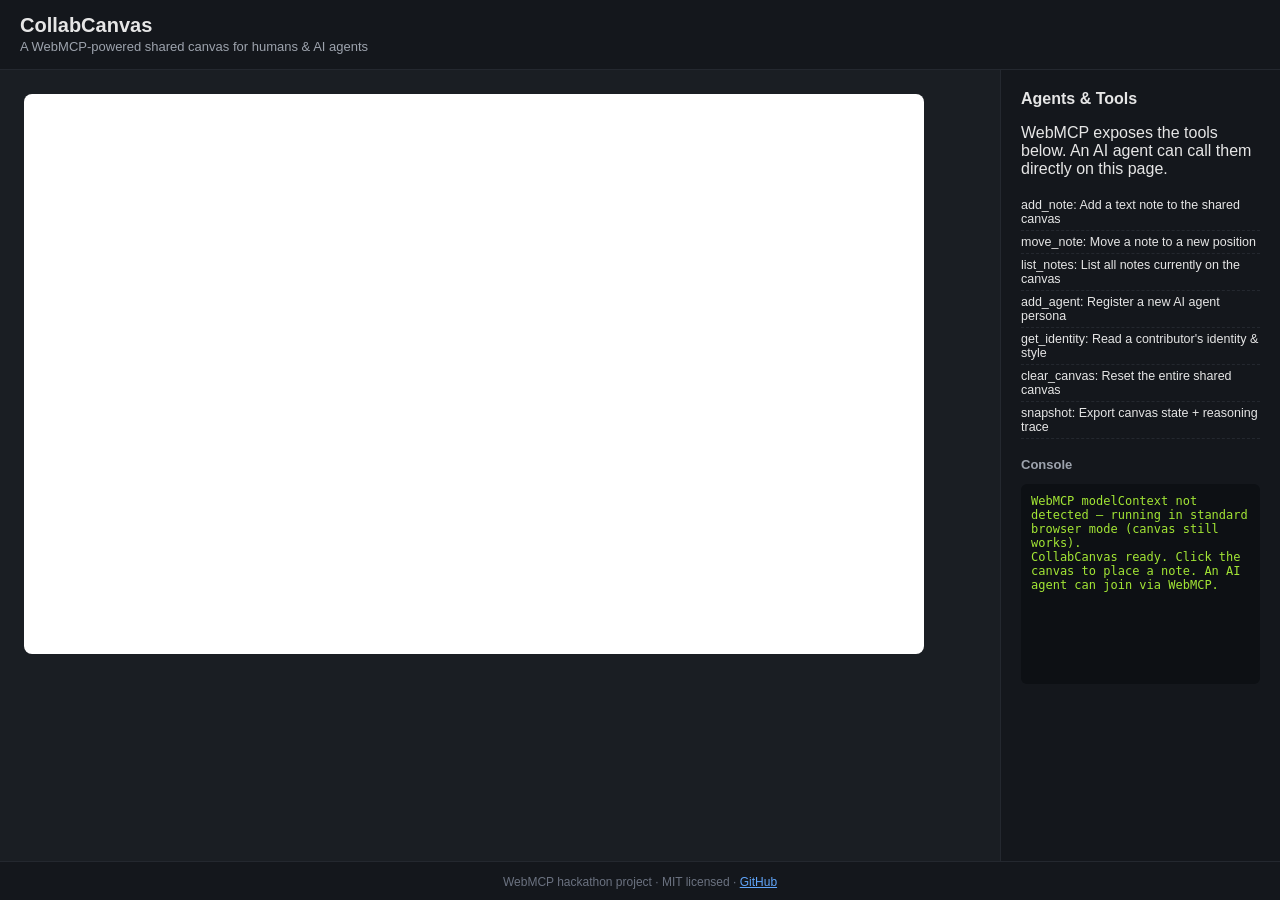
==== index.html @ d2a87f5b "Rebuild: flatten public/ to root, add identity graph, tool discovery, PWA" ====
<!DOCTYPE html>
<html lang="en">
<head>
  <meta charset="UTF-8" />
  <meta name="viewport" content="width=device-width, initial-scale=1.0" />
  <title>CollabCanvas — WebMCP Human + Agent Co-Creation</title>
  <meta name="description" content="A WebMCP-powered shared canvas where humans and AI agents co-create in real time." />
  <link rel="manifest" href="/manifest.json" />
  <link rel="stylesheet" href="style.css" />
</head>
<body>
  <header>
    <h1>CollabCanvas</h1>
    <span class="tagline">A WebMCP-powered shared canvas for humans &amp; AI agents</span>
  </header>

  <main>
    <section class="canvas-area">
      <svg id="canvas" width="900" height="560" xmlns="http://www.w3.org/2000/svg"></svg>
    </section>

    <aside class="sidebar">
      <h2>Agents &amp; Tools</h2>
      <p>WebMCP exposes the tools below. An AI agent can call them directly on this page.</p>
      <ul id="tool-list"></ul>

      <h3>Console</h3>
      <pre id="log"></pre>
    </aside>
  </main>

  <footer>
    <small>WebMCP hackathon project · MIT licensed · <a href="https://github.com/zawarudo-coder/webmcp-hackathon">GitHub</a></small>
  </footer>

  <script src="app.js"></script>
</body>
</html>
---- style.css ----
/* CollabCanvas — shared canvas for humans & AI agents */
html, body {
  margin: 0;
  font-family: -apple-system, BlinkMacSystemFont, "Segoe UI", Roboto, sans-serif;
  background: #0d0f12;
  color: #e6e6e6;
  height: 100vh;
  display: grid;
  grid-template-rows: auto 1fr auto;
}

header {
  padding: 14px 20px;
  background: #14171c;
  border-bottom: 1px solid #24282f;
}

header h1 { margin: 0; font-size: 20px; }
.tagline { color: #9da3ad; font-size: 13px; }

main {
  display: grid;
  grid-template-columns: 1fr 280px;
  gap: 1px;
  background: #1a1e23;
}

.canvas-area {
  padding: 24px;
}

#canvas {
  background: #fff;
  border-radius: 8px;
  cursor: crosshair;
  display: block;
}

.note-h { fill: #fff; stroke: #2563eb; stroke-width: 2; }
.note-a { fill: #f0fdfa; stroke: #0d9488; stroke-width: 2; }
.agent-card { fill: #0f172a; stroke: #fbbf24; stroke-width: 1; }

svg text { font-size: 12px; fill: #111; }

.sidebar {
  padding: 20px;
  background: #14171c;
  border-left: 1px solid #24282f;
  overflow-y: auto;
}

.sidebar h2 { font-size: 16px; margin: 0 0 8px; }
.sidebar h3 { font-size: 13px; margin: 18px 0 8px; color: #9da3ad; }

#tool-list { list-style: none; padding-left: 0; }
#tool-list li {
  font-size: 12.5px;
  padding: 4px 0;
  border-bottom: 1px dashed #24282f;
  word-break: break-word;
}

#log {
  font-family: "SF Mono", Menlo, Consolas, monospace;
  font-size: 12px;
  color: #a3e635;
  background: #0d1014;
  padding: 10px;
  border-radius: 6px;
  height: 180px;
  overflow-y: auto;
  white-space: pre-wrap;
}

footer {
  padding: 10px 20px;
  border-top: 1px solid #24282f;
  background: #14171c;
  text-align: center;
}

footer small { color: #6b7280; font-size: 12px; }
footer a { color: #60a5fa; }
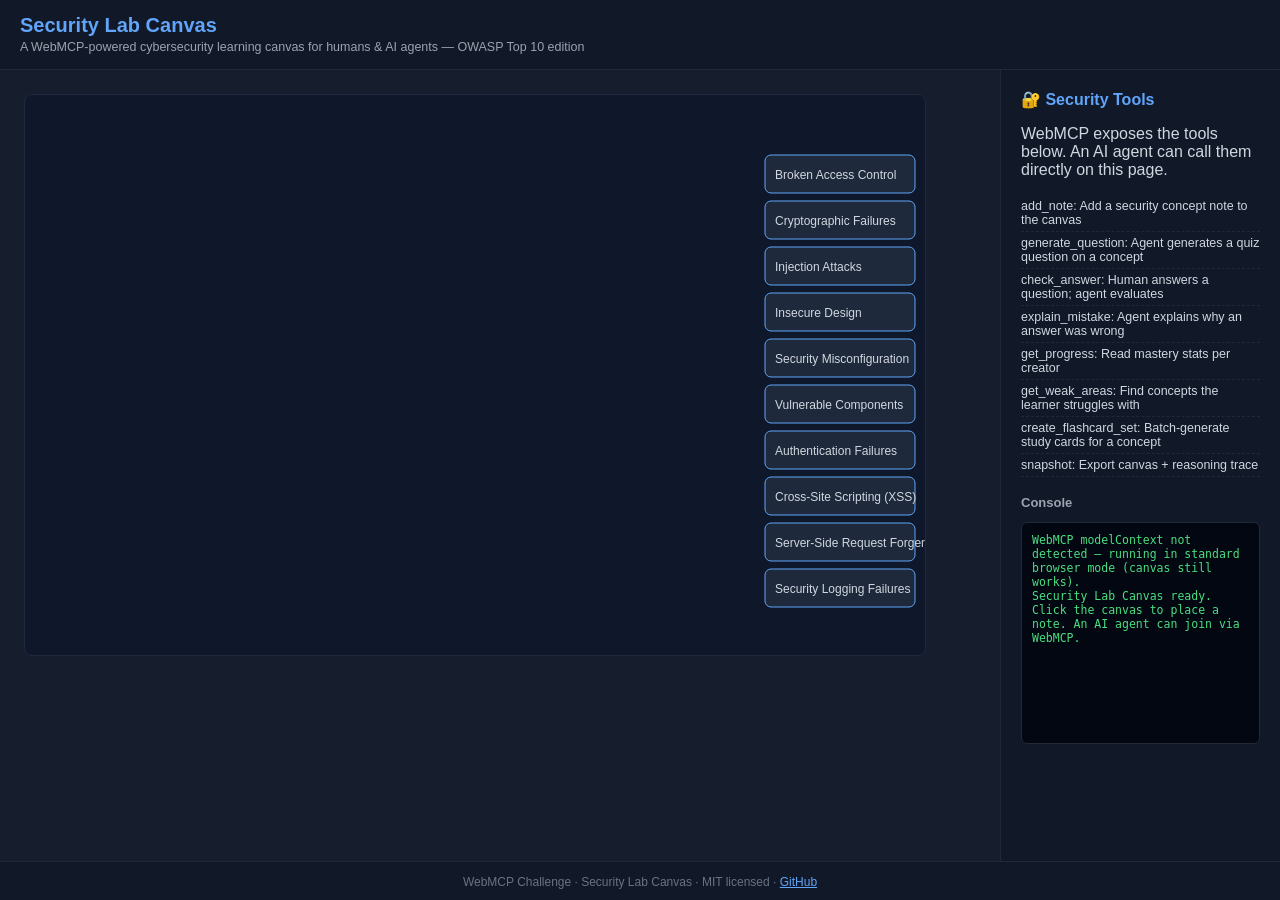
==== commit ef98d99c: "Repurpose to Security Lab Canvas — OWASP Top 10 + WebMCP learning tools" ====
--- a/index.html
+++ b/index.html
@@ -3,15 +3,15 @@
 <head>
   <meta charset="UTF-8" />
   <meta name="viewport" content="width=device-width, initial-scale=1.0" />
-  <title>CollabCanvas — WebMCP Human + Agent Co-Creation</title>
-  <meta name="description" content="A WebMCP-powered shared canvas where humans and AI agents co-create in real time." />
+  <title>Security Lab Canvas — WebMCP Cybersecurity Learning</title>
+  <meta name="description" content="A WebMCP-powered cybersecurity learning canvas where humans and AI agents co-learn OWASP Top 10 concepts." />
   <link rel="manifest" href="/manifest.json" />
   <link rel="stylesheet" href="style.css" />
 </head>
 <body>
   <header>
-    <h1>CollabCanvas</h1>
-    <span class="tagline">A WebMCP-powered shared canvas for humans &amp; AI agents</span>
+    <h1>Security Lab Canvas</h1>
+    <span class="tagline">A WebMCP-powered cybersecurity learning canvas for humans &amp; AI agents — OWASP Top 10 edition</span>
   </header>
 
   <main>
@@ -20,7 +20,7 @@
     </section>
 
     <aside class="sidebar">
-      <h2>Agents &amp; Tools</h2>
+      <h2>🔐 Security Tools</h2>
       <p>WebMCP exposes the tools below. An AI agent can call them directly on this page.</p>
       <ul id="tool-list"></ul>
 
@@ -30,7 +30,7 @@
   </main>
 
   <footer>
-    <small>WebMCP hackathon project · MIT licensed · <a href="https://github.com/zawarudo-coder/webmcp-hackathon">GitHub</a></small>
+    <small>WebMCP Challenge · Security Lab Canvas · MIT licensed · <a href="https://github.com/zawarudo-coder/webmcp-hackathon">GitHub</a></small>
   </footer>
 
   <script src="app.js"></script>
--- a/style.css
+++ b/style.css
@@ -1,9 +1,9 @@
-/* CollabCanvas — shared canvas for humans & AI agents */
+/* Security Lab Canvas — dark theme for cybersecurity learning */
 html, body {
   margin: 0;
   font-family: -apple-system, BlinkMacSystemFont, "Segoe UI", Roboto, sans-serif;
-  background: #0d0f12;
-  color: #e6e6e6;
+  background: #0a0f1a;
+  color: #d0d7e0;
   height: 100vh;
   display: grid;
   grid-template-rows: auto 1fr auto;
@@ -11,18 +11,18 @@
 
 header {
   padding: 14px 20px;
-  background: #14171c;
-  border-bottom: 1px solid #24282f;
+  background: #111827;
+  border-bottom: 1px solid #1f2937;
 }
 
-header h1 { margin: 0; font-size: 20px; }
-.tagline { color: #9da3ad; font-size: 13px; }
+header h1 { margin: 0; font-size: 20px; color: #60a5fa; }
+.tagline { color: #9ca3af; font-size: 12.5px; }
 
 main {
   display: grid;
   grid-template-columns: 1fr 280px;
   gap: 1px;
-  background: #1a1e23;
+  background: #161e2e;
 }
 
 .canvas-area {
@@ -30,52 +30,55 @@
 }
 
 #canvas {
-  background: #fff;
+  background: #0f172a;
   border-radius: 8px;
   cursor: crosshair;
   display: block;
+  border: 1px solid #1e293b;
 }
 
-.note-h { fill: #fff; stroke: #2563eb; stroke-width: 2; }
-.note-a { fill: #f0fdfa; stroke: #0d9488; stroke-width: 2; }
-.agent-card { fill: #0f172a; stroke: #fbbf24; stroke-width: 1; }
+.note-h { fill: #1e293b; stroke: #3b82f6; stroke-width: 2; }
+.note-a { fill: #0f2f2f; stroke: #10b981; stroke-width: 2; }
+.concept-card { fill: #1e293b; stroke: #60a5fa; stroke-width: 1; }
 
-svg text { font-size: 12px; fill: #111; }
+svg text { font-size: 12px; fill: #d0d7e0; }
 
 .sidebar {
   padding: 20px;
-  background: #14171c;
-  border-left: 1px solid #24282f;
+  background: #111827;
+  border-left: 1px solid #1f2937;
   overflow-y: auto;
 }
 
-.sidebar h2 { font-size: 16px; margin: 0 0 8px; }
-.sidebar h3 { font-size: 13px; margin: 18px 0 8px; color: #9da3ad; }
+.sidebar h2 { font-size: 16px; margin: 0 0 8px; color: #60a5fa; }
+.sidebar h3 { font-size: 13px; margin: 18px 0 8px; color: #9ca3af; }
 
 #tool-list { list-style: none; padding-left: 0; }
 #tool-list li {
   font-size: 12.5px;
   padding: 4px 0;
-  border-bottom: 1px dashed #24282f;
+  border-bottom: 1px dashed #1f2937;
   word-break: break-word;
+  color: #d0d7e0;
 }
 
 #log {
   font-family: "SF Mono", Menlo, Consolas, monospace;
-  font-size: 12px;
-  color: #a3e635;
-  background: #0d1014;
+  font-size: 11.5px;
+  color: #4ade80;
+  background: #030712;
   padding: 10px;
   border-radius: 6px;
-  height: 180px;
+  height: 200px;
   overflow-y: auto;
   white-space: pre-wrap;
+  border: 1px solid #1f2937;
 }
 
 footer {
   padding: 10px 20px;
-  border-top: 1px solid #24282f;
-  background: #14171c;
+  border-top: 1px solid #1f2937;
+  background: #111827;
   text-align: center;
 }
 
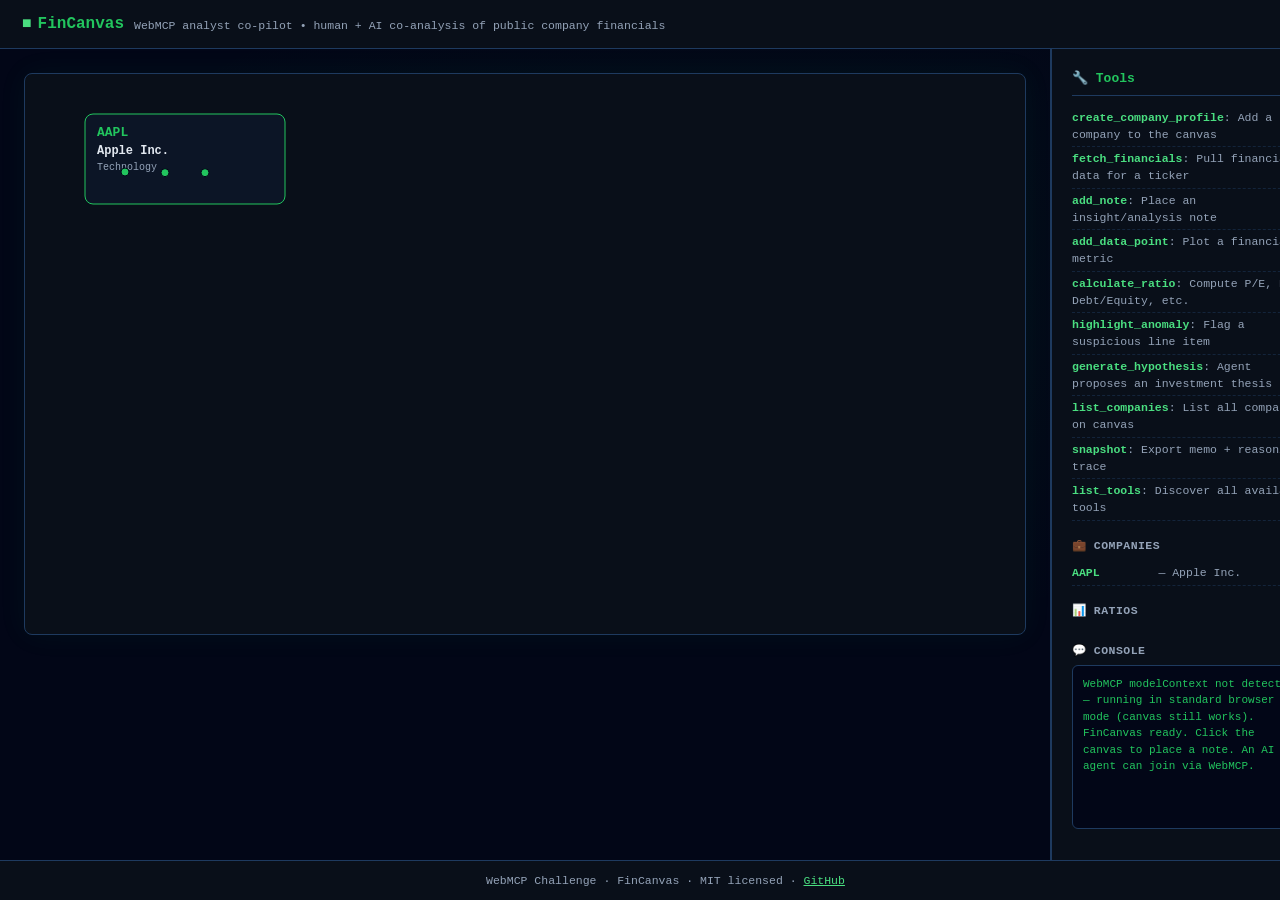
==== commit 78657bb4: "FinCanvas: rebrand to financial analyst co-pilot, 10 WebMCP tools + 3 resources + identity graph + P" ====
--- a/index.html
+++ b/index.html
@@ -3,34 +3,41 @@
 <head>
   <meta charset="UTF-8" />
   <meta name="viewport" content="width=device-width, initial-scale=1.0" />
-  <title>Security Lab Canvas — WebMCP Cybersecurity Learning</title>
-  <meta name="description" content="A WebMCP-powered cybersecurity learning canvas where humans and AI agents co-learn OWASP Top 10 concepts." />
+  <title>FinCanvas — WebMCP Analyst Co-Pilot</title>
+  <meta name="description" content="Collaborative canvas for humans + AI agents to analyze company financials. WebMCP powered." />
   <link rel="manifest" href="/manifest.json" />
   <link rel="stylesheet" href="style.css" />
 </head>
 <body>
   <header>
-    <h1>Security Lab Canvas</h1>
-    <span class="tagline">A WebMCP-powered cybersecurity learning canvas for humans &amp; AI agents — OWASP Top 10 edition</span>
+    <div class="logo">
+      <span class="cube">■</span> FinCanvas
+    </div>
+    <span class="tagline">WebMCP analyst co-pilot • human + AI co-analysis of public company financials</span>
   </header>
 
   <main>
     <section class="canvas-area">
-      <svg id="canvas" width="900" height="560" xmlns="http://www.w3.org/2000/svg"></svg>
+      <svg id="canvas" width="1000" height="560" xmlns="http://www.w3.org/2000/svg"></svg>
     </section>
 
     <aside class="sidebar">
-      <h2>🔐 Security Tools</h2>
-      <p>WebMCP exposes the tools below. An AI agent can call them directly on this page.</p>
+      <h2>🔧 Tools</h2>
       <ul id="tool-list"></ul>
 
-      <h3>Console</h3>
+      <h3>💼 Companies</h3>
+      <ul id="company-list" class="company-list"></ul>
+
+      <h3>📊 Ratios</h3>
+      <ul id="ratio-list" class="ratio-list"></ul>
+
+      <h3>💬 Console</h3>
       <pre id="log"></pre>
     </aside>
   </main>
 
   <footer>
-    <small>WebMCP Challenge · Security Lab Canvas · MIT licensed · <a href="https://github.com/zawarudo-coder/webmcp-hackathon">GitHub</a></small>
+    <small>WebMCP Challenge · FinCanvas · MIT licensed · <a href="https://github.com/zawarudo-coder/webmcp-hackathon">GitHub</a></small>
   </footer>
 
   <script src="app.js"></script>
--- a/style.css
+++ b/style.css
@@ -1,86 +1,148 @@
-/* Security Lab Canvas — dark theme for cybersecurity learning */
+/* FinCanvas — cyber-terminal dark theme */
+:root {
+  --bg: #020617;
+  --panel: #090f19;
+  --panel2: #0d1729;
+  --accent: #22c55e;
+  --accent-dim: #4ade80;
+  --text: #e2e8f0;
+  --muted: #94a3b8;
+  --border: #1e3a5f;
+  --note-h: #0f4c3b;
+  --note-h-stroke: #34d399;
+  --note-a: #0c182e;
+  --note-a-stroke: #3b82f6;
+}
+
 html, body {
   margin: 0;
-  font-family: -apple-system, BlinkMacSystemFont, "Segoe UI", Roboto, sans-serif;
-  background: #0a0f1a;
-  color: #d0d7e0;
+  font-family: "JetBrains Mono", "SF Mono", "Fira Code", Consolas, monospace;
+  background: var(--bg);
+  color: var(--text);
   height: 100vh;
   display: grid;
   grid-template-rows: auto 1fr auto;
+  font-size: 13px;
+  line-height: 1.5;
 }
 
+* { user-select: text; }
+
 header {
-  padding: 14px 20px;
-  background: #111827;
-  border-bottom: 1px solid #1f2937;
+  padding: 12px 22px;
+  background: var(--panel);
+  border-bottom: 1px solid var(--border);
+  display: flex;
+  align-items: flex-end;
+  gap: 10px;
 }
 
-header h1 { margin: 0; font-size: 20px; color: #60a5fa; }
-.tagline { color: #9ca3af; font-size: 12.5px; }
+.logo {
+  font-size: 16px;
+  font-weight: 700;
+  color: var(--accent);
+  display: flex;
+  align-items: center;
+  gap: 6px;
+}
+
+.logo .cube { color: var(--accent-dim); }
+
+.tagline {
+  color: var(--muted);
+  font-size: 11.5px;
+  margin-bottom: 2px;
+}
 
 main {
   display: grid;
   grid-template-columns: 1fr 280px;
   gap: 1px;
-  background: #161e2e;
+  background: var(--border);
 }
 
 .canvas-area {
   padding: 24px;
+  background: radial-gradient(1200px 600px at 70% 30%, rgba(34,197,94,.04) 0%, transparent 60%), var(--bg);
 }
 
 #canvas {
-  background: #0f172a;
+  background: var(--panel);
   border-radius: 8px;
   cursor: crosshair;
   display: block;
-  border: 1px solid #1e293b;
+  border: 1px solid var(--border);
+  box-shadow: 0 0 30px rgba(34,197,94,.06);
 }
 
-.note-h { fill: #1e293b; stroke: #3b82f6; stroke-width: 2; }
-.note-a { fill: #0f2f2f; stroke: #10b981; stroke-width: 2; }
-.concept-card { fill: #1e293b; stroke: #60a5fa; stroke-width: 1; }
+/* Notes */
+.note-h { fill: var(--note-h); stroke: var(--note-h-stroke); stroke-width: 1.5; }
+.note-a { fill: var(--note-a); stroke: var(--note-a-stroke); stroke-width: 1.5; }
+.company-card { fill: var(--panel2); stroke: var(--accent); stroke-width: 1; fill-opacity: .9; }
+.chart-point { fill: var(--accent); stroke: var(--bg); stroke-width: 1; }
+.anomaly-flag { fill: #7c2d12; stroke: #f59e0b; stroke-width: 1; }
+.agent-path { fill: none; stroke: var(--accent-dim); stroke-width: 1.5; stroke-dasharray: 4 2; }
 
-svg text { font-size: 12px; fill: #d0d7e0; }
+svg text { font-family: "JetBrains Mono", "SF Mono", monospace; font-size: 11px; fill: var(--text); }
+.note-label { font-size: 10px; fill: var(--muted); }
+.company-label { font-weight: 600; font-size: 12px; fill: var(--text); }
+.ticker { font-weight: 700; font-size: 13px; fill: var(--accent); }
+.ratio-tag { font-size: 10px; fill: var(--accent-dim); }
 
 .sidebar {
   padding: 20px;
-  background: #111827;
-  border-left: 1px solid #1f2937;
+  background: var(--panel);
+  border-left: 1px solid var(--border);
   overflow-y: auto;
+  display: flex;
+  flex-direction: column;
+  font-size: 12.5px;
 }
 
-.sidebar h2 { font-size: 16px; margin: 0 0 8px; color: #60a5fa; }
-.sidebar h3 { font-size: 13px; margin: 18px 0 8px; color: #9ca3af; }
+.sidebar h2 { font-size: 13px; margin: 0 0 10px; color: var(--accent); border-bottom: 1px solid var(--border); padding-bottom: 6px; }
+.sidebar h3 { font-size: 11.5px; margin: 16px 0 6px; color: var(--muted); text-transform: uppercase; letter-spacing: .04em; }
 
-#tool-list { list-style: none; padding-left: 0; }
-#tool-list li {
-  font-size: 12.5px;
-  padding: 4px 0;
-  border-bottom: 1px dashed #1f2937;
+#tool-list, #company-list, #ratio-list { list-style: none; padding: 0; margin: 0; }
+#tool-list li, #company-list li, #ratio-list li {
+  font-family: "JetBrains Mono", "SF Mono", monospace;
+  font-size: 11.5px;
+  padding: 3px 0;
+  border-bottom: 1px dashed rgba(30,58,95,.5);
+  color: var(--muted);
   word-break: break-word;
-  color: #d0d7e0;
 }
 
+#tool-list li strong, #company-list li strong { color: var(--accent-dim); }
+#ratio-list li .ratio-name { color: var(--text); }
+#ratio-list li .ratio-val { color: var(--accent); float: right; }
+
+.company-list li { display: flex; justify-content: space-between; align-items: center; }
+.company-list .del { color: #f87171; cursor: pointer; font-size: 13px; }
+
 #log {
-  font-family: "SF Mono", Menlo, Consolas, monospace;
-  font-size: 11.5px;
-  color: #4ade80;
-  background: #030712;
+  font-family: "JetBrains Mono", "SF Mono", Consolas, monospace;
+  font-size: 11px;
+  color: var(--accent);
+  background: var(--bg);
   padding: 10px;
   border-radius: 6px;
-  height: 200px;
+  height: 140px;
   overflow-y: auto;
   white-space: pre-wrap;
-  border: 1px solid #1f2937;
+  border: 1px solid var(--border);
+  flex-grow: 1;
+  margin-top: auto;
 }
 
 footer {
-  padding: 10px 20px;
-  border-top: 1px solid #1f2937;
-  background: #111827;
+  padding: 10px 22px;
+  border-top: 1px solid var(--border);
+  background: var(--panel);
   text-align: center;
 }
 
-footer small { color: #6b7280; font-size: 12px; }
-footer a { color: #60a5fa; }
+footer small { color: var(--muted); font-size: 11.5px; }
+footer a { color: var(--accent-dim); }
+
+/* Blinking caret for terminal feel (subtly) */
+@keyframes blink { 0%,100%{opacity:1} 50%{opacity:.3} }
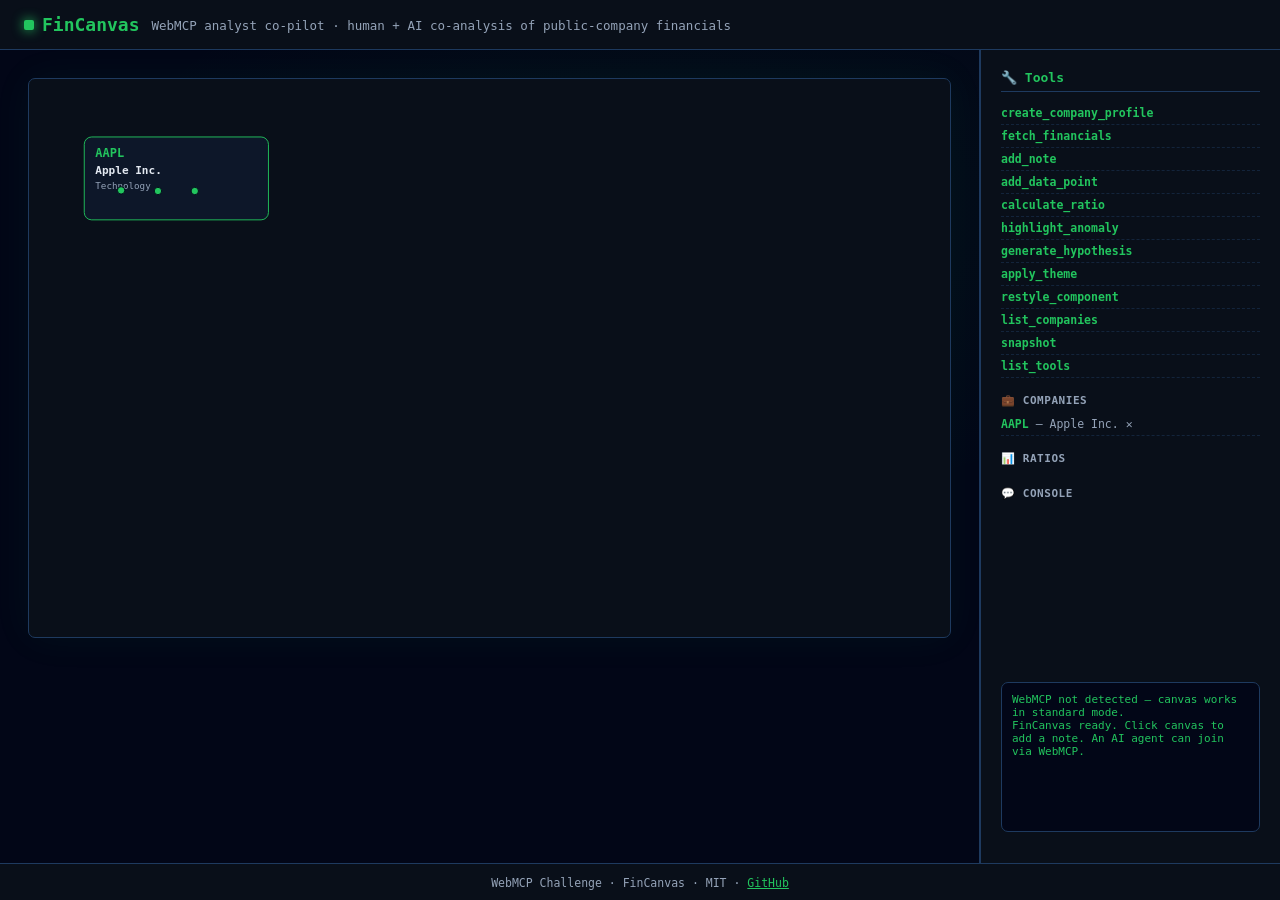
==== commit 43a2c2e7: "FinCanvas v4: 21st.dev tokens, 12 WebMCP tools + 3 resources, apply_theme/restyle_component UI tools" ====
--- a/index.html
+++ b/index.html
@@ -4,40 +4,35 @@
   <meta charset="UTF-8" />
   <meta name="viewport" content="width=device-width, initial-scale=1.0" />
   <title>FinCanvas — WebMCP Analyst Co-Pilot</title>
-  <meta name="description" content="Collaborative canvas for humans + AI agents to analyze company financials. WebMCP powered." />
+  <meta name="description" content="Collaborative canvas where humans and AI agents co-analyze public-company financials. WebMCP powered." />
   <link rel="manifest" href="/manifest.json" />
   <link rel="stylesheet" href="style.css" />
 </head>
 <body>
   <header>
-    <div class="logo">
-      <span class="cube">■</span> FinCanvas
-    </div>
-    <span class="tagline">WebMCP analyst co-pilot • human + AI co-analysis of public company financials</span>
+    <div class="logo"><span class="dot"></span> FinCanvas</div>
+    <span class="tagline">WebMCP analyst co-pilot · human + AI co-analysis of public-company financials</span>
   </header>
 
   <main>
     <section class="canvas-area">
-      <svg id="canvas" width="1000" height="560" xmlns="http://www.w3.org/2000/svg"></svg>
+      <svg id="canvas" viewBox="0 0 1000 560" preserveAspectRatio="xMidYMid meet" xmlns="http://www.w3.org/2000/svg"></svg>
     </section>
 
     <aside class="sidebar">
       <h2>🔧 Tools</h2>
       <ul id="tool-list"></ul>
-
       <h3>💼 Companies</h3>
-      <ul id="company-list" class="company-list"></ul>
-
+      <ul id="company-list"></ul>
       <h3>📊 Ratios</h3>
-      <ul id="ratio-list" class="ratio-list"></ul>
-
+      <ul id="ratio-list"></ul>
       <h3>💬 Console</h3>
       <pre id="log"></pre>
     </aside>
   </main>
 
   <footer>
-    <small>WebMCP Challenge · FinCanvas · MIT licensed · <a href="https://github.com/zawarudo-coder/webmcp-hackathon">GitHub</a></small>
+    <small>WebMCP Challenge · FinCanvas · MIT · <a href="https://github.com/zawarudo-coder/webmcp-hackathon">GitHub</a></small>
   </footer>
 
   <script src="app.js"></script>
